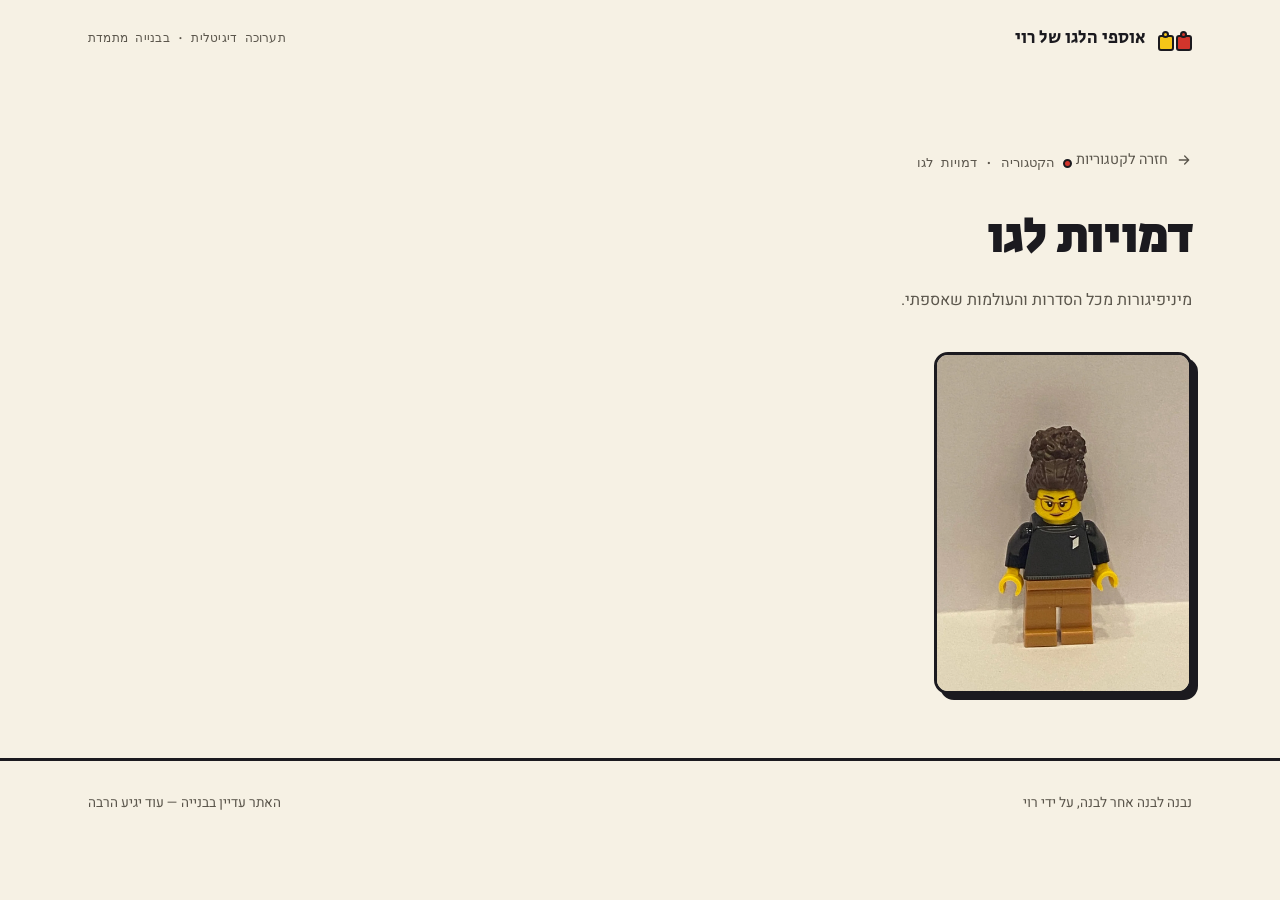
==== categories/minifigures.html @ 223a3873 "Add photo album for the דמויות לגו category Wires the uploaded minifigure photo (images/minifigures/" ====
<!DOCTYPE html>
<html lang="he" dir="rtl">
<head>
<meta charset="UTF-8">
<meta name="viewport" content="width=device-width, initial-scale=1.0">
<title>דמויות לגו — אוספי הלגו של רוי</title>
<meta name="description" content="אלבום התמונות של קטגוריית דמויות לגו באוסף הלגו של רוי.">
<link rel="icon" href="data:image/svg+xml,%3Csvg xmlns='http://www.w3.org/2000/svg' viewBox='0 0 24 24'%3E%3Crect x='2' y='9' width='20' height='11' rx='2' fill='%23D2352C'/%3E%3Ccircle cx='7' cy='7' r='2.6' fill='%23D2352C'/%3E%3Ccircle cx='17' cy='7' r='2.6' fill='%23D2352C'/%3E%3C/svg%3E">
<link rel="stylesheet" href="../assets/css/style.css">
</head>
<body>
<div class="page">

  <header class="site-header">
    <div class="wrap">
      <a class="brand" href="../index.html">
        <span class="brand-mark" aria-hidden="true"><span><i></i></span><span><i></i></span></span>
        אוספי הלגו של רוי
      </a>
      <div class="header-note">תערוכה דיגיטלית · בבנייה מתמדת</div>
    </div>
  </header>

  <section class="album">
    <div class="wrap">
      <a class="back-link" href="../index.html#categories">
        <svg viewBox="0 0 24 24" fill="none" stroke="currentColor" stroke-width="2" stroke-linecap="round" stroke-linejoin="round"><path d="M5 12h14M5 12l6 6M5 12l6-6"></path></svg>
        חזרה לקטגוריות
      </a>
      <p class="eyebrow">הקטגוריה · דמויות לגו</p>
      <h1>דמויות לגו</h1>
      <p class="lead">מיניפיגורות מכל הסדרות והעולמות שאספתי.</p>

      <div class="gallery">
        <figure class="gallery-item">
          <img src="../assets/images/minifigures/lady-01.webp" alt="מיניפיגורת לגו עם תסרוקת אסופה ומשקפיים, חולצה שחורה ומכנסיים חומים">
        </figure>
      </div>
    </div>
  </section>

  <footer class="site-footer">
    <div class="wrap">
      <span>נבנה לבנה אחר לבנה, על ידי רוי</span>
      <span>האתר עדיין בבנייה — עוד יגיע הרבה</span>
    </div>
  </footer>

</div>
</body>
</html>
---- assets/css/style.css ----
@font-face{
  font-family:'Heebo';
  font-weight:100 900;
  font-style:normal;
  src:url('../fonts/heebo-hebrew.woff2') format('woff2');
  unicode-range:U+0590-05FF,U+200C-2010,U+20AA,U+25CC,U+FB1D-FB4F;
  font-display:swap;
}
@font-face{
  font-family:'Heebo';
  font-weight:100 900;
  font-style:normal;
  src:url('../fonts/heebo-latin.woff2') format('woff2');
  unicode-range:U+0000-00FF,U+2000-206F,U+20AC,U+2122;
  font-display:swap;
}
@font-face{
  font-family:'Secular One';
  font-weight:400;
  font-style:normal;
  src:url('../fonts/secular-one-hebrew.woff2') format('woff2');
  unicode-range:U+0590-05FF,U+200C-2010,U+20AA,U+25CC,U+FB1D-FB4F;
  font-display:swap;
}
@font-face{
  font-family:'Secular One';
  font-weight:400;
  font-style:normal;
  src:url('../fonts/secular-one-latin.woff2') format('woff2');
  unicode-range:U+0000-00FF,U+2000-206F,U+20AC,U+2122;
  font-display:swap;
}
@font-face{
  font-family:'JetBrains Mono';
  font-weight:500;
  font-style:normal;
  src:url('../fonts/jetbrains-mono.woff2') format('woff2');
  unicode-range:U+0000-00FF,U+2000-206F;
  font-display:swap;
}
:root{
    --red:#D2352C;      --red-light:#E8675B;
    --yellow:#F5C518;   --yellow-light:#FADD6E;
    --green:#1F7A4D;    --green-light:#3FA873;
    --blue:#1E5FA8;     --blue-light:#4C86C9;
    --plate:#F6F1E4;    --plate-raised:#EEE6D2;
    --white:#FFFDF7;
    --text:#1B1A1F;     --muted:#5B564C;
    --line:#1B1A1F;
    --on-color:#FFFDF7; --on-yellow:#1B1A1F;
    --font-display:'Secular One','Segoe UI',sans-serif;
    --font-body:'Heebo','Segoe UI',sans-serif;
    --font-mono:'JetBrains Mono',ui-monospace,monospace;
    --dot: rgba(27,26,31,.07);
  }
  @media (prefers-color-scheme: dark){
    :root{
      --plate:#14171C; --plate-raised:#1B1F26; --white:#1F242B;
      --text:#F2EFE6; --muted:#B7AFA0;
      --line:#EDEAE2;
      --red:#FF6A5C; --red-light:#FF8C81;
      --yellow:#FFD34D; --yellow-light:#FFE08A;
      --green:#33B675; --green-light:#57CB90;
      --blue:#5B9CE0; --blue-light:#7FB4EA;
      --on-color:#14171C; --on-yellow:#1B1A1F;
      --dot: rgba(237,234,226,.08);
    }
  }
  :root[data-theme="dark"]{
    --plate:#14171C; --plate-raised:#1B1F26; --white:#1F242B;
    --text:#F2EFE6; --muted:#B7AFA0;
    --line:#EDEAE2;
    --red:#FF6A5C; --red-light:#FF8C81;
    --yellow:#FFD34D; --yellow-light:#FFE08A;
    --green:#33B675; --green-light:#57CB90;
    --blue:#5B9CE0; --blue-light:#7FB4EA;
    --on-color:#14171C; --on-yellow:#1B1A1F;
    --dot: rgba(237,234,226,.08);
  }
  :root[data-theme="light"]{
    --plate:#F6F1E4; --plate-raised:#EEE6D2; --white:#FFFDF7;
    --text:#1B1A1F; --muted:#5B564C;
    --line:#1B1A1F;
    --red:#D2352C; --red-light:#E8675B;
    --yellow:#F5C518; --yellow-light:#FADD6E;
    --green:#1F7A4D; --green-light:#3FA873;
    --blue:#1E5FA8; --blue-light:#4C86C9;
    --on-color:#FFFDF7; --on-yellow:#1B1A1F;
    --dot: rgba(27,26,31,.07);
  }

  *,*::before,*::after{ box-sizing:border-box; }
  html,body{ margin:0; padding:0; }
  body{ background:var(--plate); }
  img,svg{ display:block; max-width:100%; }
  button{ font:inherit; }
  a{ color:inherit; }

  .page{
    font-family:var(--font-body);
    color:var(--text);
    background:var(--plate);
    line-height:1.55;
    overflow-x:hidden;
  }

  .wrap{
    max-width:1200px;
    margin-inline:auto;
    padding-inline:clamp(1.25rem,4vw,3rem);
  }

  /* ---------- header ---------- */
  .site-header{
    padding-block:1.5rem;
  }
  .site-header .wrap{
    display:flex;
    align-items:center;
    justify-content:space-between;
    gap:1rem;
  }
  .brand{
    display:flex;
    align-items:center;
    gap:.75rem;
    font-family:var(--font-display);
    font-size:1.15rem;
    text-decoration:none;
  }
  .brand-mark{
    width:34px; height:26px;
    position:relative;
    flex:none;
  }
  .brand-mark span{
    position:absolute;
    inset-inline-start:0; inset-block-end:0;
    width:16px; height:16px;
    background:var(--red);
    border:2.5px solid var(--line);
    border-radius:3px;
  }
  .brand-mark span:nth-child(2){ inset-inline-start:18px; background:var(--yellow); }
  .brand-mark i{
    position:absolute; top:-6px;
    width:7px; height:7px;
    background:inherit;
    border:2.5px solid var(--line);
    border-radius:50%;
  }
  .brand-mark span:nth-child(1) i{ inset-inline-start:3px; }
  .brand-mark span:nth-child(2) i{ inset-inline-start:3px; }

  .header-note{
    font-family:var(--font-mono);
    font-size:.72rem;
    color:var(--muted);
    letter-spacing:.02em;
    white-space:nowrap;
  }

  /* ---------- hero ---------- */
  .hero{
    position:relative;
    background-image:radial-gradient(var(--dot) 1.4px, transparent 1.6px);
    background-size:26px 26px;
    border-block:3px solid var(--line);
  }
  .hero .wrap{
    display:grid;
    grid-template-columns:1.1fr .9fr;
    gap:clamp(2rem,5vw,4rem);
    align-items:center;
    padding-block:clamp(3rem,8vw,6rem);
  }
  .eyebrow{
    display:inline-flex;
    align-items:center;
    gap:.5rem;
    font-family:var(--font-mono);
    font-size:.8rem;
    color:var(--muted);
    margin-block-end:1.25rem;
  }
  .eyebrow::before{
    content:"";
    width:9px; height:9px;
    border-radius:50%;
    background:var(--red);
    border:2px solid var(--line);
  }
  .hero h1{
    font-family:var(--font-display);
    font-size:clamp(2.5rem,6vw,4.6rem);
    line-height:1.05;
    margin:0 0 1.1rem;
    text-wrap:balance;
  }
  .hero h1 em{
    font-style:normal;
    color:var(--red);
  }
  .hero p.lead{
    font-size:1.1rem;
    color:var(--muted);
    max-width:38rem;
    margin:0 0 2rem;
  }
  .cta-row{ display:flex; align-items:center; gap:1rem; flex-wrap:wrap; }

  .btn{
    display:inline-flex;
    align-items:center;
    gap:.6rem;
    padding:1rem 1.75rem;
    border:3px solid var(--line);
    border-radius:10px;
    background:var(--red);
    color:var(--on-color);
    font-weight:700;
    font-size:1rem;
    box-shadow:6px 6px 0 var(--line);
    cursor:pointer;
    transition:transform .12s ease, box-shadow .12s ease;
    text-decoration:none;
  }
  .btn:hover{ transform:translate(2px,2px); box-shadow:3px 3px 0 var(--line); }
  .btn:active{ transform:translate(5px,5px); box-shadow:0 0 0 var(--line); }
  .btn:focus-visible{ outline:3px solid var(--blue); outline-offset:3px; }
  .btn svg{ width:18px; height:18px; }

  /* ---------- hero figure (photo) ---------- */
  .figure-stage{
    display:flex;
    flex-direction:column;
    align-items:center;
    position:relative;
  }
  .figure-shadow{
    width:70%;
    height:22px;
    background:var(--line);
    opacity:.14;
    border-radius:50%;
    filter:blur(6px);
    margin-block-start:.75rem;
  }
  .figure-frame{
    position:relative;
    width:min(300px,72vw);
  }
  .figure-stud{
    width:13%;
    aspect-ratio:1;
    margin-inline:auto;
    background:var(--yellow-light);
    border:3px solid var(--line);
    border-radius:50%;
    position:relative;
    z-index:2;
  }
  .figure-photo{
    border:3px solid var(--line);
    border-radius:16px;
    box-shadow:8px 8px 0 var(--line);
    aspect-ratio:680/1209;
    margin-block-start:-4%;
    overflow:hidden;
    background:var(--plate-raised);
  }
  .figure-photo img{
    width:100%;
    height:100%;
    object-fit:cover;
    object-position:50% 12%;
  }
  .figure-tag{
    display:inline-flex;
    align-items:center;
    gap:.5rem;
    margin-block-start:1.1rem;
    font-family:var(--font-mono);
    font-size:.78rem;
    color:var(--muted);
  }
  .figure-tag::before{
    content:"";
    width:8px; height:8px;
    border-radius:50%;
    background:var(--green);
    border:2px solid var(--line);
  }

  /* load-in motion */
  .figure-frame,.hero h1 span,.hero p.lead,.hero .cta-row,.eyebrow{
    opacity:0;
    animation:rise .6s cubic-bezier(.2,.8,.2,1) forwards;
  }
  .eyebrow{ animation-delay:.05s; }
  .hero h1 span:nth-of-type(1){ animation-delay:.15s; }
  .hero h1 span:nth-of-type(2){ animation-delay:.28s; }
  .hero p.lead{ animation-delay:.4s; }
  .hero .cta-row{ animation-delay:.52s; }
  .figure-frame{ animation:drop .7s cubic-bezier(.34,1.4,.4,1) forwards; animation-delay:.1s; }

  @keyframes rise{ from{ opacity:0; transform:translateY(14px);} to{ opacity:1; transform:translateY(0);} }
  @keyframes drop{ from{ opacity:0; transform:translateY(-40px);} 70%{ opacity:1; } to{ opacity:1; transform:translateY(0);} }

  /* ---------- categories ---------- */
  .categories{ padding-block:clamp(3.5rem,8vw,6rem); }
  .section-head{ max-width:40rem; margin-block-end:2.5rem; }
  .section-head h2{
    font-family:var(--font-display);
    font-size:clamp(1.8rem,3.4vw,2.6rem);
    margin:.4rem 0 .75rem;
    text-wrap:balance;
  }
  .section-head p{ color:var(--muted); margin:0; }

  .brick-grid{
    display:grid;
    grid-template-columns:repeat(12,1fr);
    gap:1.5rem;
  }
  .brick{
    display:block;
    grid-column:span 12;
    position:relative;
    border:3px solid var(--line);
    border-radius:10px;
    padding:2.4rem 1.5rem 1.5rem;
    box-shadow:6px 6px 0 var(--line);
    cursor:pointer;
    text-align:start;
    text-decoration:none;
    font-family:var(--font-body);
    transition:transform .12s ease, box-shadow .12s ease;
    opacity:0;
    transform:translateY(18px) scale(.97);
  }
  .brick.is-visible{
    animation:settle .5s cubic-bezier(.2,.8,.2,1) forwards;
  }
  @keyframes settle{ to{ opacity:1; transform:translateY(0) scale(1); } }

  .brick:hover,.brick:focus-visible{ transform:translate(2px,2px); box-shadow:3px 3px 0 var(--line); }
  .brick:active{ transform:translate(5px,5px); box-shadow:0 0 0 var(--line); }
  .brick:focus-visible{ outline:3px solid var(--line); outline-offset:4px; }

  .brick--red{ background:var(--red); color:var(--on-color); }
  .brick--green{ background:var(--green); color:var(--on-color); }
  .brick--blue{ background:var(--blue); color:var(--on-color); }
  .brick--yellow{ background:var(--yellow); color:var(--on-yellow); }

  .brick .studs{
    position:absolute;
    inset-inline:0;
    top:-14px;
    display:flex;
    justify-content:center;
    gap:.9rem;
  }
  .brick .studs i{
    width:26px; height:26px;
    border-radius:50%;
    border:3px solid var(--line);
  }
  .brick--red .studs i{ background:var(--red-light); }
  .brick--green .studs i{ background:var(--green-light); }
  .brick--blue .studs i{ background:var(--blue-light); }
  .brick--yellow .studs i{ background:var(--yellow-light); }

  .brick .icon{ width:34px; height:34px; margin-block-end:1rem; }
  .brick h3{
    font-family:var(--font-display);
    font-size:1.3rem;
    margin:0 0 .35rem;
  }
  .brick p{ margin:0; font-size:.92rem; opacity:.85; }
  .brick .badge{
    position:absolute;
    top:1.1rem;
    inset-inline-end:1.1rem;
    font-family:var(--font-mono);
    font-size:.65rem;
    padding:.25rem .55rem;
    border:1.5px solid currentColor;
    border-radius:999px;
    opacity:.75;
  }

  .brick--ghost{
    background:transparent;
    border:3px dashed var(--line);
    box-shadow:none;
    color:var(--muted);
    cursor:default;
    display:flex;
    flex-direction:column;
    align-items:center;
    text-align:center;
    justify-content:center;
    min-height:11rem;
  }
  .brick--ghost.is-visible{ animation:settle-ghost .5s cubic-bezier(.2,.8,.2,1) forwards; }
  @keyframes settle-ghost{ to{ opacity:.7; transform:translateY(0) scale(1); } }
  .brick--ghost:hover,.brick--ghost:active{ transform:none; box-shadow:none; }
  .brick--ghost .studs i{ border-style:dashed; background:transparent; opacity:.6; }
  .brick--ghost .icon{ margin-inline:auto; opacity:.7; }
  .brick--ghost h3{ font-size:1.05rem; }
  .brick--ghost p{ opacity:.75; }

  .col-5{ grid-column:span 5; }
  .col-7{ grid-column:span 7; }
  .col-4{ grid-column:span 4; }
  .col-6{ grid-column:span 6; }
  .col-3{ grid-column:span 3; }
  .col-8{ grid-column:span 8; }

  @media (max-width:900px){
    .hero .wrap{ grid-template-columns:1fr; }
    .figure-stage{ order:-1; }
    .col-5,.col-7,.col-4,.col-6,.col-3,.col-8{ grid-column:span 6; }
  }
  @media (max-width:640px){
    .col-5,.col-7,.col-4,.col-6,.col-3,.col-8{ grid-column:span 12; }
  }

  /* ---------- footer ---------- */
  .site-footer{
    border-block-start:3px solid var(--line);
    padding-block:2rem;
  }
  .site-footer .wrap{
    display:flex;
    align-items:center;
    justify-content:space-between;
    gap:1rem;
    flex-wrap:wrap;
    font-size:.85rem;
    color:var(--muted);
  }

  /* ---------- toast ---------- */
  .toast{
    position:fixed;
    inset-block-end:1.5rem;
    inset-inline-start:50%;
    transform:translate(-50%,20px);
    background:var(--line);
    color:var(--plate);
    padding:.85rem 1.5rem;
    border-radius:10px;
    font-size:.9rem;
    opacity:0;
    pointer-events:none;
    transition:opacity .25s ease, transform .25s ease;
    z-index:50;
    max-width:min(90vw,26rem);
    text-align:center;
  }
  .toast.show{ opacity:1; transform:translate(-50%,0); pointer-events:auto; }

  @media (prefers-reduced-motion:reduce){
    *{ animation:none !important; transition:none !important; }
    .figure-frame,.hero h1 span,.hero p.lead,.hero .cta-row,.eyebrow,.brick{ opacity:1; transform:none; }
  }

  /* ---------- album pages ---------- */
  .back-link{
    display:inline-flex;
    align-items:center;
    gap:.5rem;
    font-family:var(--font-body);
    font-size:.9rem;
    color:var(--muted);
    text-decoration:none;
    margin-block-end:1.5rem;
    transition:color .15s ease;
  }
  .back-link:hover{ color:var(--text); }
  .back-link svg{ width:16px; height:16px; transform:scaleX(-1); }

  .album{ padding-block:clamp(2.5rem,6vw,4rem); }
  .album h1{
    font-family:var(--font-display);
    font-size:clamp(2rem,4vw,3rem);
    margin:.4rem 0 .75rem;
    text-wrap:balance;
  }
  .album .lead{
    color:var(--muted);
    max-width:38rem;
    margin:0 0 2.5rem;
  }

  .gallery{
    display:grid;
    grid-template-columns:repeat(auto-fill,minmax(220px,1fr));
    gap:1.5rem;
  }
  .gallery-item{
    margin:0;
    border:3px solid var(--line);
    border-radius:14px;
    box-shadow:6px 6px 0 var(--line);
    overflow:hidden;
    background:var(--plate-raised);
  }
  .gallery-item img{
    display:block;
    width:100%;
    aspect-ratio:3/4;
    object-fit:cover;
  }
  .gallery-empty{
    border:3px dashed var(--line);
    border-radius:14px;
    padding:3rem 1.5rem;
    text-align:center;
    color:var(--muted);
  }
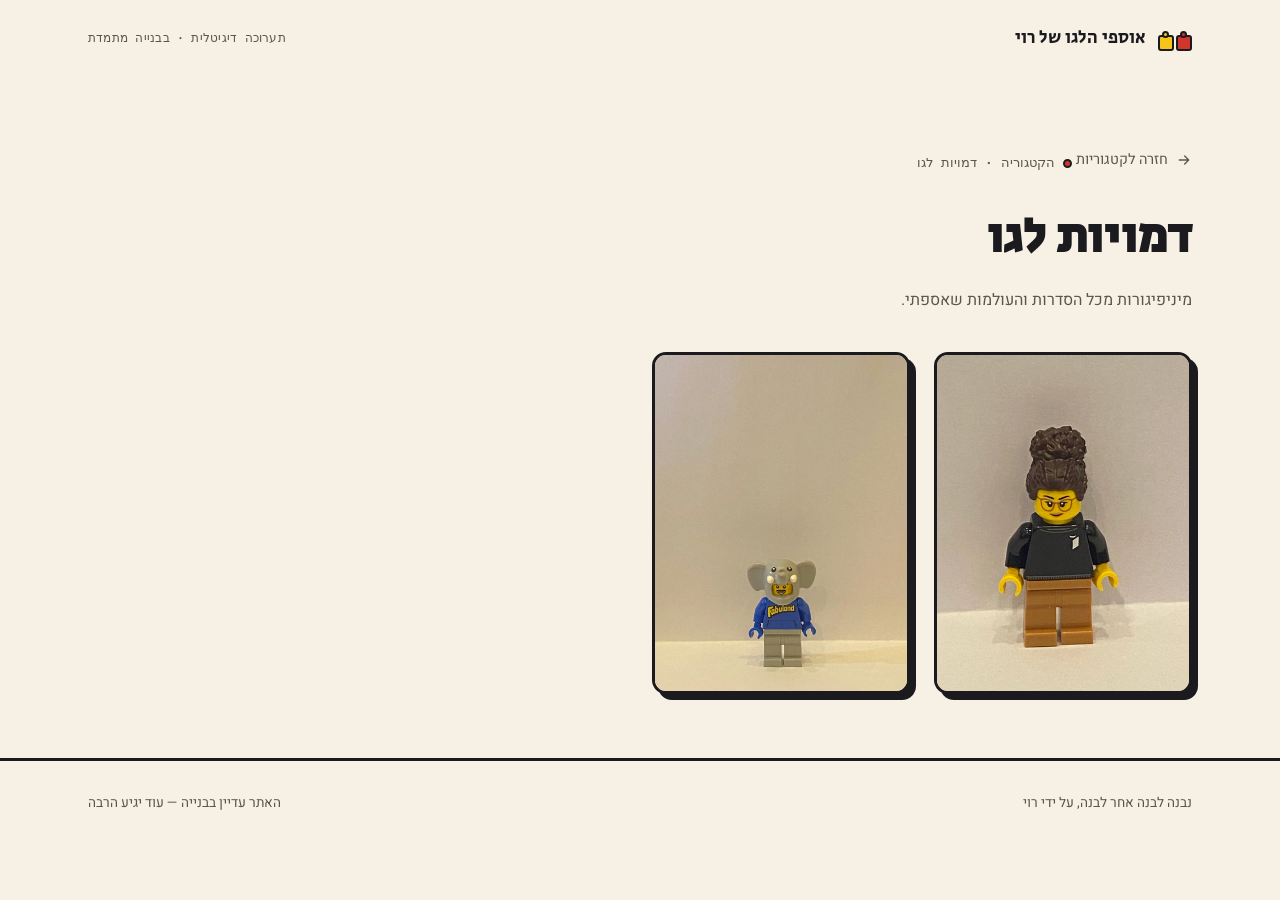
==== commit 527f0ae0: "Add elephant minifigure photo to the album Resized images/minifigures/elephant.jpeg into assets/imag" ====
--- a/categories/minifigures.html
+++ b/categories/minifigures.html
@@ -35,6 +35,9 @@
         <figure class="gallery-item">
           <img src="../assets/images/minifigures/lady-01.webp" alt="מיניפיגורת לגו עם תסרוקת אסופה ומשקפיים, חולצה שחורה ומכנסיים חומים">
         </figure>
+        <figure class="gallery-item">
+          <img src="../assets/images/minifigures/elephant-01.webp" alt="מיניפיגורת לגו עם ראש פיל בסגנון Fabuland, חולצה כחולה ומכנסיים אפורים">
+        </figure>
       </div>
     </div>
   </section>
